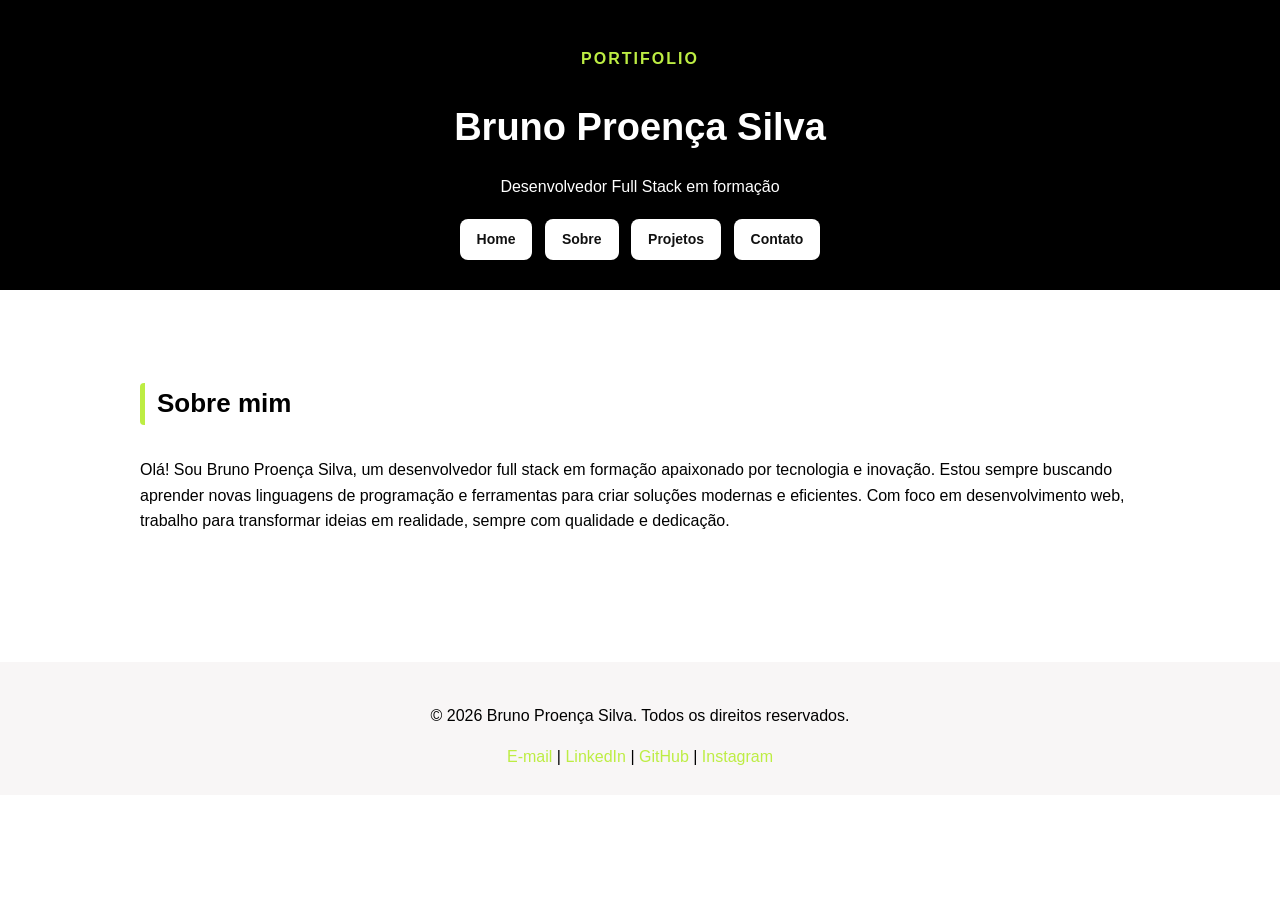
==== pages/sobre.html @ 5ced2a3e "feat: added the structure of "sobre.html"" ====
<!DOCTYPE html>
<html lang="pt-br">

<head>
    <meta charset="UTF-8">
    <meta name="viewport" content="width=device-width, initial-scale=1.0">
    <link rel="stylesheet" href="../css/style.css">
    <title>Sobre | Bruno Proença Silva</title>
</head>

<body>
    <header class="header">
        <div class="container">
            <p class="sticker-title">Portifolio</p>
            <h1>Bruno Proença Silva</h1>
            <p class="subtitle">Desenvolvedor Full Stack em formação</p>
        </div>

        <nav class="nav">
            <ul class="list-menu">
                <li><a class="nav-link" href="../index.html">Home</a></li>
                <li><a class="nav-link" href="./sobre.html">Sobre</a></li>
                <li><a class="nav-link" href="./projetos.html">Projetos</a></li>
                <li><a class="nav-link" href="./contato.html">Contato</a></li>
            </ul>
        </nav>
    </header>

    <main>
        <section class="section">
            <div class="container">
                <h2 class="section-title">Sobre mim</h2>
                <p>Olá! Sou Bruno Proença Silva, um desenvolvedor full stack em formação apaixonado por tecnologia e
                    inovação.
                    Estou sempre buscando aprender novas linguagens de programação e ferramentas para criar soluções
                    modernas e eficientes.
                    Com foco em desenvolvimento web, trabalho para transformar ideias em realidade, sempre com qualidade
                    e
                    dedicação.</p>
            </div>
        </section>
    </main>

    <footer class="footer">
        <div class="container">
            <p>&copy; 2026 Bruno Proença Silva. Todos os direitos reservados.</p>
            <address>
                <a href="mailto:brunoproencasiva@gmail.com">E-mail</a> <span> | </span>
                <a href="https://www.linkedin.com/in/brunoproencasilva" target="_blank">LinkedIn</a> <span> | </span>
                <a href="https://github.com/brunoproencadev" target="_blank">GitHub</a> <span> | </span>
                <a href="https://www.instagram.com/brun1nzx" target="_blank">Instagram</a>
            </address>
        </div>
    </footer>
</body>

</html>
---- css/style.css ----
* {
    box-sizing: border-box;
}

body {
    margin: 0;
    padding: 0;
    font-family: 'Montserrat', sans-serif;
    font-size: 16px;
    line-height: 1.6;
}

h1 {
    font-size: 38px;
    margin-bottom: 10px;
}

h2 {
    font-size: 26px;
}

h3 {
    font-size: 20px;
}

a {
    color: rgb(189, 237, 67)
}

.container {
    width: 90%;
    max-width: 1000px;
    margin: 0 auto;
}

.header {
    background-color: #000;
    color: #fff;
    text-align: center;
    padding: 30px 0;
}

.sticker-title {
    margin-bottom: 5px;
    color: rgb(189, 237, 67);
    font-weight: bold;
    letter-spacing: 2px;
    text-transform: uppercase;
}

.subtitle {
    max-width: 1100px;
}

.list-menu {
    padding: 0;
    margin: 20px 0 0;
    list-style: none;
}

.list-menu li {
    margin: 0 4px;
    padding: 0;
    display: inline-block;
}

.nav-link {
    display: inline-block;
    padding: 8px 16px;
    background-color: #ffffff;
    color: #111111;
    font-weight: 600;
    font-size: 14px;
    border: 1px solid rgba(255, 255, 255, 0.2);
    border-radius: 8px;
    text-decoration: none;
    box-shadow: 0 2px 6px rgba(0, 0, 0, 0.3);
    transition: all 0.2s ease;
}

.nav-link:hover {
    background-color: rgb(189, 237, 67);
    color: #000000;
    transform: translateY(-2px);
    box-shadow: 0 4px 12px rgba(189, 237, 67, 0.4);
}

.section {
    padding: 72px 0;
}

.section.two {
    padding-top: 0;
}

.section-title {
    text-align: left;
    padding-left: 12px;
    margin-bottom: 32px;
    border-left: 5px solid rgb(189, 237, 67);
    border-radius: 4px;
}

.grade-cards {
    display: grid;
    gap: 24px;
    grid-template-columns: repeat(auto-fit, minmax(312px, 1fr));
}

.card {
    padding: 24px;
    background-color: #fffdfa;
    border: 1px solid #ddd;
    border-radius: 10px;
    box-shadow:
        0 1px 2px rgba(0, 0, 0, 0.07),
        0 4px 8px rgba(0, 0, 0, 0.05),
        0 12px 24px rgba(0, 0, 0, 0.05);
}

.tech-list {
    padding: 0;
    margin: 0;
    list-style: none;
    display: inline-block;
    gap: 12px;
    grid-template-columns: repeat(auto-fit, minmax(120px, 1fr));
}

.tech-list li {
    margin: 0 4px;
    padding: 10px 14px;
    display: inline-block;
    background-color: #fffdfa;
    border: 1px solid #ddd;
    border-radius: 10px;
    box-shadow: 0 1px 2px rgba(0, 0, 0, 0.07), 0 4px 8px rgba(0, 0, 0, 0.05), 0 12px 24px rgba(0, 0, 0, 0.05);
}

.footer {
    margin-top: 40px;
    padding: 25px;
    background-color: rgb(248, 246, 246);
    text-align: center;
}

.footer address {
    font-style: normal;
}

.footer a {
    text-decoration: none;
}
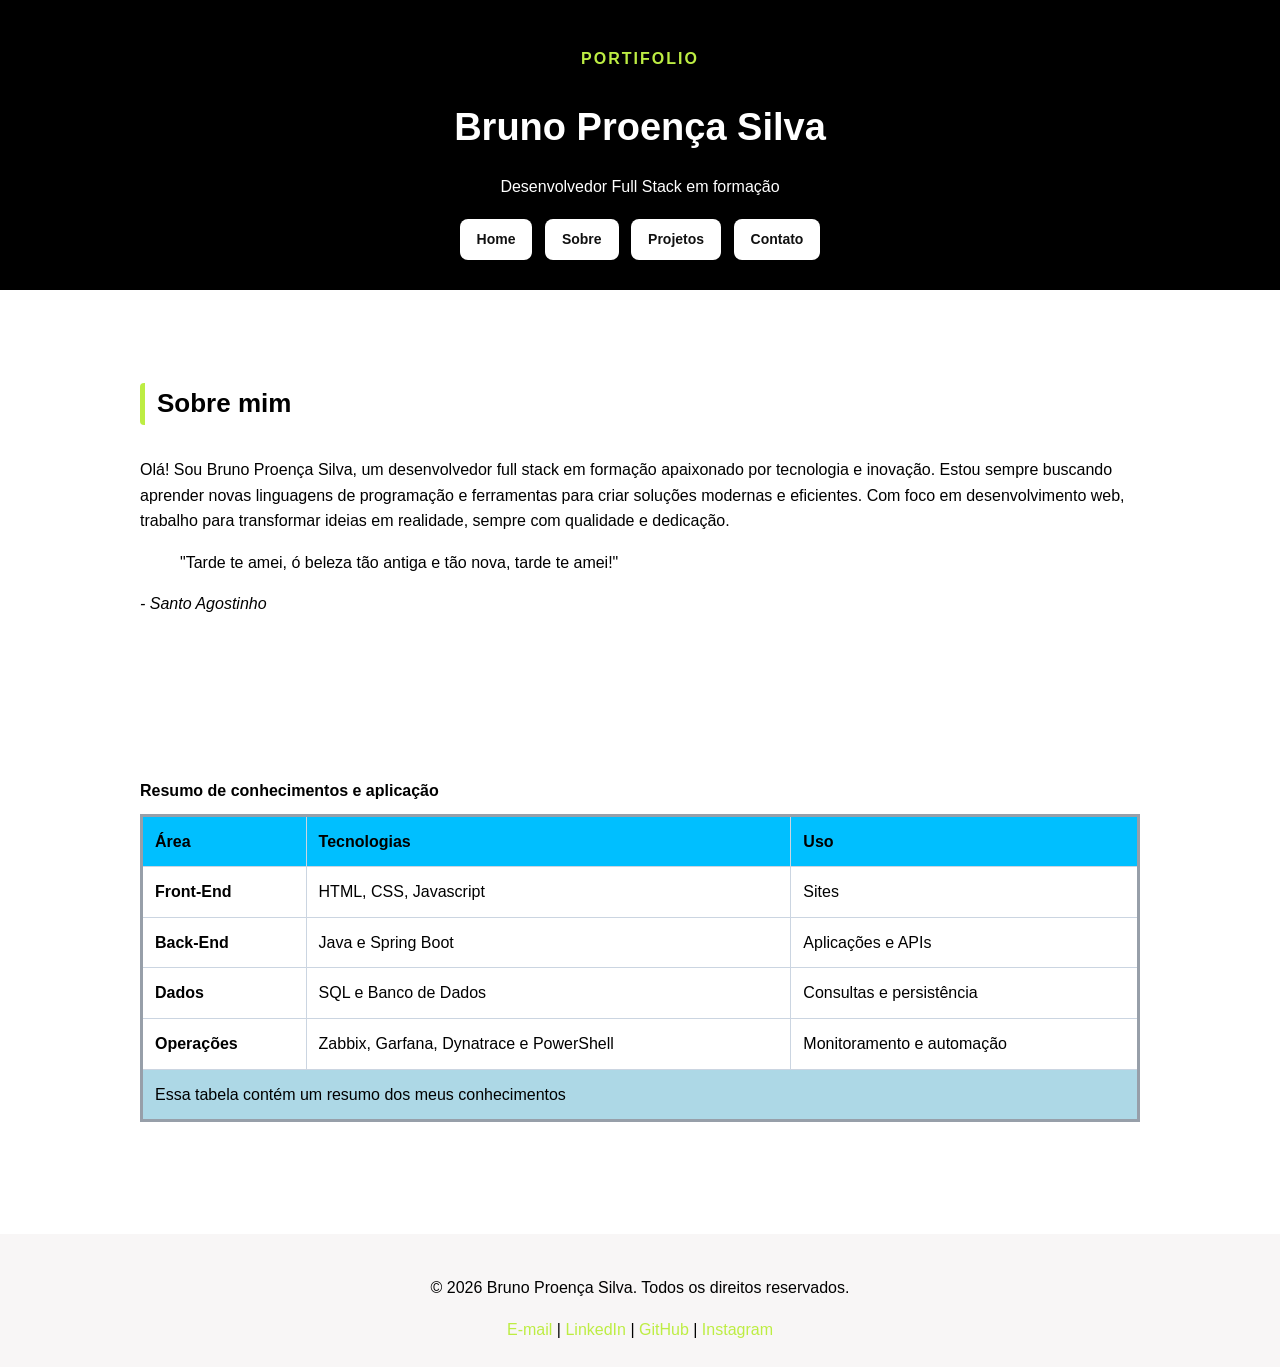
==== commit 8a62fd22: "style: added and decorated a table about my knowledges" ====
--- a/pages/sobre.html
+++ b/pages/sobre.html
@@ -37,6 +37,49 @@
                     Com foco em desenvolvimento web, trabalho para transformar ideias em realidade, sempre com qualidade
                     e
                     dedicação.</p>
+
+                <blockquote class="quote">"Tarde te amei, ó beleza tão antiga e tão nova, tarde te amei!" </blockquote>
+                <p><cite>- Santo Agostinho</cite></p>
+            </div>
+        </section>
+        <section class="section">
+            <div class="container">
+                <table class="table">
+                    <caption>Resumo de conhecimentos e aplicação</caption>
+                    <thead>
+                        <tr>
+                            <th scope="col">Área</th>
+                            <th scope="col">Tecnologias</th>
+                            <th scope="col">Uso</th>
+                        </tr>
+                    </thead>
+                    <tbody>
+                        <tr>
+                            <th scope="row">Front-End</th>
+                            <td>HTML, CSS, Javascript</td>
+                            <td>Sites</td>
+                        </tr>
+                        <tr>
+                            <th scope="row">Back-End</th>
+                            <td>Java e Spring Boot</td>
+                            <td>Aplicações e APIs</td>
+                        </tr>
+
+                        <tr>
+                            <th scope="row">Dados</th>
+                            <td>SQL e Banco de Dados</td>
+                            <td>Consultas e persistência</td>
+                        </tr>
+                        <tr>
+                            <th scope="row">Operações</th>
+                            <td>Zabbix, Garfana, Dynatrace e PowerShell</td>
+                            <td>Monitoramento e automação</td>
+                        </tr>
+                    </tbody>
+                    <tfoot>
+                        <td colspan="3">Essa tabela contém um resumo dos meus conhecimentos</td>
+                    </tfoot>
+                </table>
             </div>
         </section>
     </main>
--- a/css/style.css
+++ b/css/style.css
@@ -150,4 +150,36 @@
 
 .footer a {
     text-decoration: none;
+}
+
+.table {
+    width: 100%;
+    border: 3px solid #979fa9;
+    border-collapse: collapse;
+    background-color: white;
+
+}
+
+.table caption {
+    margin-top: 1px;
+    margin-bottom: 10px;
+    font-weight: bold;
+    text-align: left;
+
+}
+
+.table th,
+.table td {
+    padding: 12px;
+    border: 1px solid #cbd5e1;
+    border-collapse: collapse;
+    text-align: left;
+}
+
+.table thead {
+    background-color: deepskyblue;
+}
+
+.table tfoot {
+    background-color: lightblue;
 }
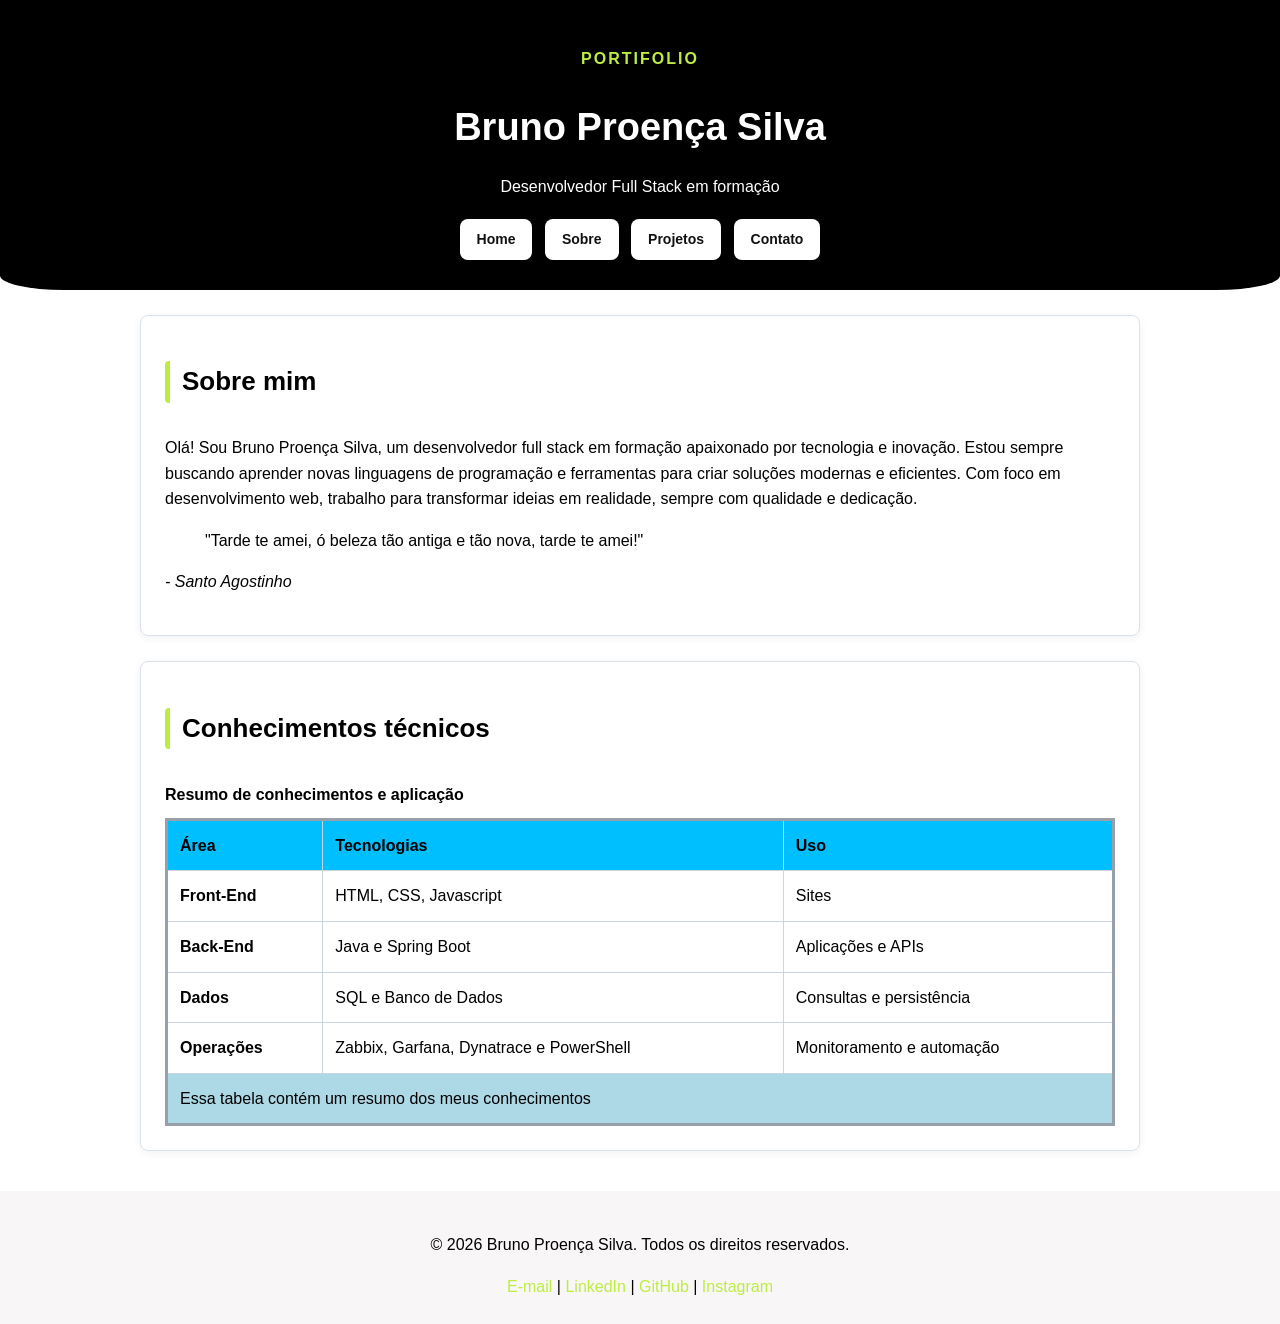
==== commit 09469f61: "style: added border to 'sobre.html' sections" ====
--- a/pages/sobre.html
+++ b/pages/sobre.html
@@ -26,61 +26,58 @@
         </nav>
     </header>
 
-    <main>
+    <main class="container">
         <section class="section">
-            <div class="container">
-                <h2 class="section-title">Sobre mim</h2>
-                <p>Olá! Sou Bruno Proença Silva, um desenvolvedor full stack em formação apaixonado por tecnologia e
-                    inovação.
-                    Estou sempre buscando aprender novas linguagens de programação e ferramentas para criar soluções
-                    modernas e eficientes.
-                    Com foco em desenvolvimento web, trabalho para transformar ideias em realidade, sempre com qualidade
-                    e
-                    dedicação.</p>
+            <h2 class="section-title">Sobre mim</h2>
+            <p>Olá! Sou Bruno Proença Silva, um desenvolvedor full stack em formação apaixonado por tecnologia e
+                inovação.
+                Estou sempre buscando aprender novas linguagens de programação e ferramentas para criar soluções
+                modernas e eficientes.
+                Com foco em desenvolvimento web, trabalho para transformar ideias em realidade, sempre com qualidade
+                e
+                dedicação.</p>
 
-                <blockquote class="quote">"Tarde te amei, ó beleza tão antiga e tão nova, tarde te amei!" </blockquote>
-                <p><cite>- Santo Agostinho</cite></p>
-            </div>
+            <blockquote class="quote">"Tarde te amei, ó beleza tão antiga e tão nova, tarde te amei!" </blockquote>
+            <p><cite>- Santo Agostinho</cite></p>
         </section>
         <section class="section">
-            <div class="container">
-                <table class="table">
-                    <caption>Resumo de conhecimentos e aplicação</caption>
-                    <thead>
-                        <tr>
-                            <th scope="col">Área</th>
-                            <th scope="col">Tecnologias</th>
-                            <th scope="col">Uso</th>
-                        </tr>
-                    </thead>
-                    <tbody>
-                        <tr>
-                            <th scope="row">Front-End</th>
-                            <td>HTML, CSS, Javascript</td>
-                            <td>Sites</td>
-                        </tr>
-                        <tr>
-                            <th scope="row">Back-End</th>
-                            <td>Java e Spring Boot</td>
-                            <td>Aplicações e APIs</td>
-                        </tr>
+            <h2 class="section-title">Conhecimentos técnicos</h2>
+            <table class="table">
+                <caption>Resumo de conhecimentos e aplicação</caption>
+                <thead>
+                    <tr>
+                        <th scope="col">Área</th>
+                        <th scope="col">Tecnologias</th>
+                        <th scope="col">Uso</th>
+                    </tr>
+                </thead>
+                <tbody>
+                    <tr>
+                        <th scope="row">Front-End</th>
+                        <td>HTML, CSS, Javascript</td>
+                        <td>Sites</td>
+                    </tr>
+                    <tr>
+                        <th scope="row">Back-End</th>
+                        <td>Java e Spring Boot</td>
+                        <td>Aplicações e APIs</td>
+                    </tr>
 
-                        <tr>
-                            <th scope="row">Dados</th>
-                            <td>SQL e Banco de Dados</td>
-                            <td>Consultas e persistência</td>
-                        </tr>
-                        <tr>
-                            <th scope="row">Operações</th>
-                            <td>Zabbix, Garfana, Dynatrace e PowerShell</td>
-                            <td>Monitoramento e automação</td>
-                        </tr>
-                    </tbody>
-                    <tfoot>
-                        <td colspan="3">Essa tabela contém um resumo dos meus conhecimentos</td>
-                    </tfoot>
-                </table>
-            </div>
+                    <tr>
+                        <th scope="row">Dados</th>
+                        <td>SQL e Banco de Dados</td>
+                        <td>Consultas e persistência</td>
+                    </tr>
+                    <tr>
+                        <th scope="row">Operações</th>
+                        <td>Zabbix, Garfana, Dynatrace e PowerShell</td>
+                        <td>Monitoramento e automação</td>
+                    </tr>
+                </tbody>
+                <tfoot>
+                    <td colspan="3">Essa tabela contém um resumo dos meus conhecimentos</td>
+                </tfoot>
+            </table>
         </section>
     </main>
 
--- a/css/style.css
+++ b/css/style.css
@@ -38,6 +38,8 @@
     color: #fff;
     text-align: center;
     padding: 30px 0;
+    border-bottom-left-radius: 5%;
+    border-bottom-right-radius: 5%;
 }
 
 .sticker-title {
@@ -86,7 +88,12 @@
 }
 
 .section {
-    padding: 72px 0;
+    padding: 24px;
+    margin: 25px 0;
+    background-color: white;
+    border: 1px solid #dbe2ea;
+    border-radius: 8px;
+    box-shadow: 0 2px 8px rgba(0, 0, 0, 0.06);
 }
 
 .section.two {
@@ -165,7 +172,6 @@
     margin-bottom: 10px;
     font-weight: bold;
     text-align: left;
-
 }
 
 .table th,
